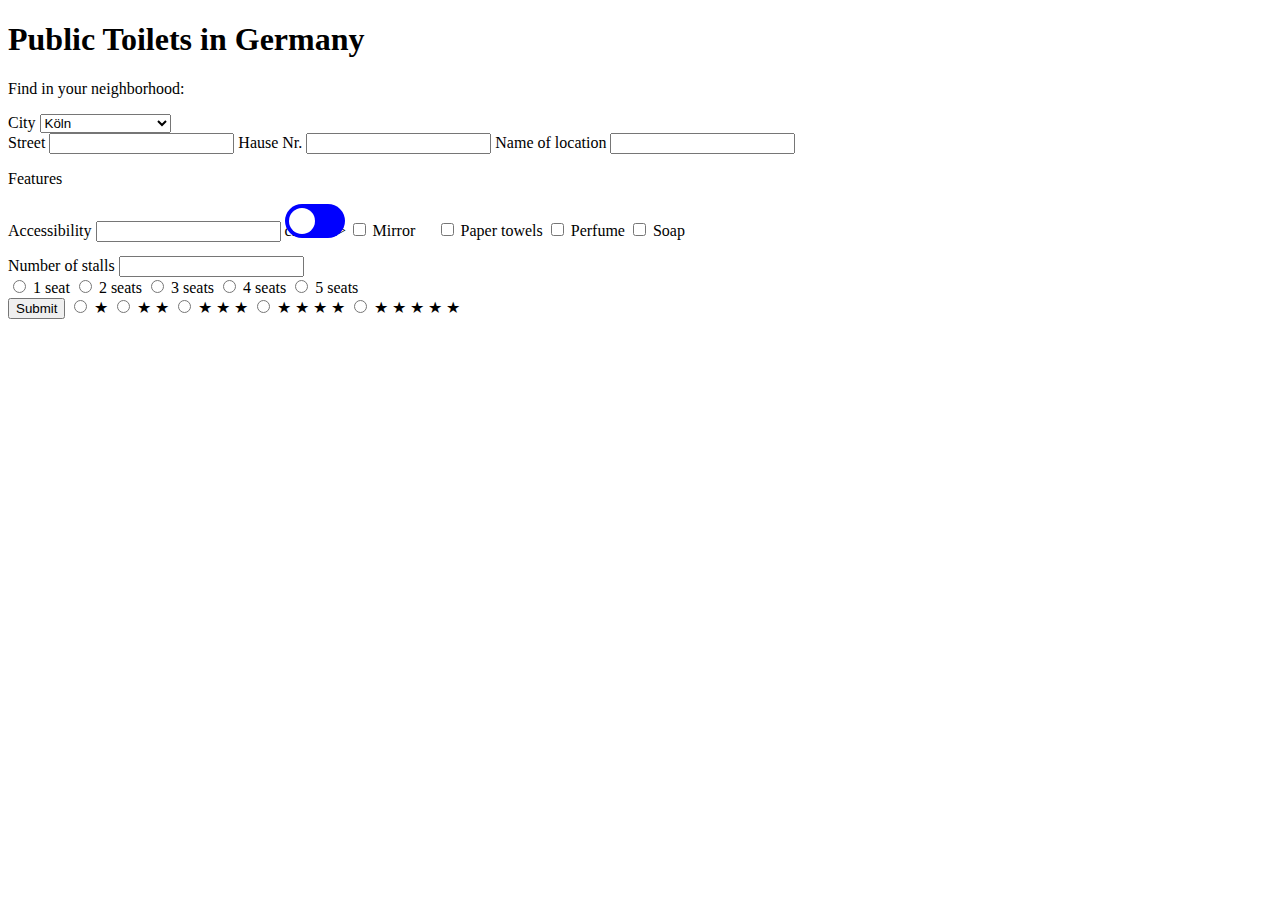
==== index.html @ b59660b9 "toilet" ====
<!DOCTYPE html>
<html lang="en">
<head>
    <link rel="stylesheet" href="style.css">
    <meta charset="UTF-8">
    <meta name="viewport" content="width=device-width, initial-scale=1.0">
    <title>Document</title>
</head>
<body>
  
    <h1>Public Toilets in Germany</h1>
<p>Find in your neighborhood:</p>

    <form action="https://kloapp.herokuapp.com/add" method="POST">

        <!-- Drop down menu-->
        <div>
            <label for="City">City</label>
          <select name="City">
            <option>Köln</option>
            <option>Düsseldorf</option>
            <option>Wuppertal</option>
            <option>Mönchengladbach</option>
        </select>  
        
    </div>
        <!-- Text filed single line -->
            <label for="street">Street</label>
            <input name="street" type="text">

        <!-- Text filed single line -->
        <label for="streetnr">Hause Nr.</label>
        <input name="streetnr" type="text">

        <!-- Text filed single line -->
        <label for="name">Name of location</label>
        <input name="name" type="text">

        <div class="features">
        <p>Features</p>
        <!-- Features - single text -->
        <label for="feat-access">Accessibility</label>
        <input name="feat-access" type="text">

        <!--Features Checkbox-->
        <label class="switch">
            <input type="checkbox">checked>
            <span class="slider round"></span>
        </label>
        <input name="feat-mirror" type="checkbox">
        <label class="switch" for="feat-mirror" >Mirror</label>
        <input name="feat-papertowels" type="checkbox">
        <label for="feat-papertowels">Paper towels</label>
        <input name="feat-perfume" type="checkbox">
        <label for="feat-perfume">Perfume</label>
        <input name="feat-soap" type="checkbox">
        <label for="feat-soap">Soap</label>
        </div>


    
     

        
        

        <!-- Number of stalls-->
        <label for="stalls">Number of stalls</label>
       <input name="stalls" type="number">
        
        
        
       
        <!-- Radio seeond option-->
        <div class="radio">
        <input id="seats-1" type="radio" name="seats" value="1">
        <label for="seats-1">1 seat</label>
        <input id="seats-2" type="radio" name="seats" value="2">
        <label for="seats-2">2 seats</label>
        <input id="seats-3" type="radio" name="seats" value="3">
        <label for="seats-3">3 seats</label>
        <input id="seats-4" type="radio" name="seats" value="4">
        <label for="seats-4">4 seats</label>
        <input id="seats-5" type="radio" name="seats" value="5">
        <label for="seats-5">5 seats</label>
        </div> 


        <!-- Submit button-->
        <input type="submit">




        
       <!--Rating stars-->
       <form class="rating">
        <label>
          <input type="radio" name="stars" value="1" />
          <span class="icon">★</span>
        </label>
        <label>
          <input type="radio" name="stars" value="2" />
          <span class="icon">★</span>
          <span class="icon">★</span>
        </label>
        <label>
          <input type="radio" name="stars" value="3" />
          <span class="icon">★</span>
          <span class="icon">★</span>
          <span class="icon">★</span>   
        </label>
        <label>
          <input type="radio" name="stars" value="4" />
          <span class="icon">★</span>
          <span class="icon">★</span>
          <span class="icon">★</span>
          <span class="icon">★</span>
        </label>
        <label>
          <input type="radio" name="stars" value="5" />
          <span class="icon">★</span>
          <span class="icon">★</span>
          <span class="icon">★</span>
          <span class="icon">★</span>
          <span class="icon">★</span>
        </label>
      </form>
       
       












    </form>
    
</body>
</html>
---- style.css ----
/*body {
    background-image:url("Public-toilet.jpg");
    background-repeat: no-repeat;
    background-size: auto 900px;
}*/

.switch {
    position: relative;
    display: inline-block;
    width: 60px;
    height: 34px;
}
.switch input {
    opacity: 0;
    width: 0%;
    height: 0;
}

.slider {
    position: absolute;
    cursor: pointer;
    top: 0;
    left: 0;
    right: 0;
    bottom: 0;
    background-color: blue;
    transition: .4s;
}
.slider:before {
    position: absolute;
    content: "";
    height: 26px;
    width: 26px;
    left: 4px;
    bottom: 4px;
    background-color: white;
    transition: .4s;
}
input:checked + .slider {
    background-color: #2196f3;
}
input:checked + .slider {
    box-shadow: 0 0 1px #2196f3;
}

input:checked + .slider:before {
    -ms-transform: translateX(26px);
    transform: translateX(26px);
}

.slider.round {
    border-radius: 34px;

}

.slider.round::before {
    border-radius: 50%;
}

.rating {
    display: inline-block;
    position: relative;
    height: 50px;
    line-height: 50px;
    font-size: 50px;
  }
  
  .rating label {
    position: absolute;
    top: 0;
    left: 0;
    height: 100%;
    cursor: pointer;
  }
  
  .rating label:last-child {
    position: static;
  }
  
  .rating label:nth-child(1) {
    z-index: 5;
  }
  
  .rating label:nth-child(2) {
    z-index: 4;
  }
  
  .rating label:nth-child(3) {
    z-index: 3;
  }
  
  .rating label:nth-child(4) {
    z-index: 2;
  }
  
  .rating label:nth-child(5) {
    z-index: 1;
  }
  
  .rating label input {
    position: absolute;
    top: 0;
    left: 0;
    opacity: 0;
  }
  
  .rating label .icon {
    float: left;
    color: transparent;
  }
  
  .rating label:last-child .icon {
    color: #000;
  }
  
  .rating:not(:hover) label input:checked ~ .icon,
  .rating:hover label:hover input ~ .icon {
    color: #09f;
  }
  
  .rating label input:focus:not(:checked) ~ .icon:last-child {
    color: #000;
    text-shadow: 0 0 5px #09f;
  }
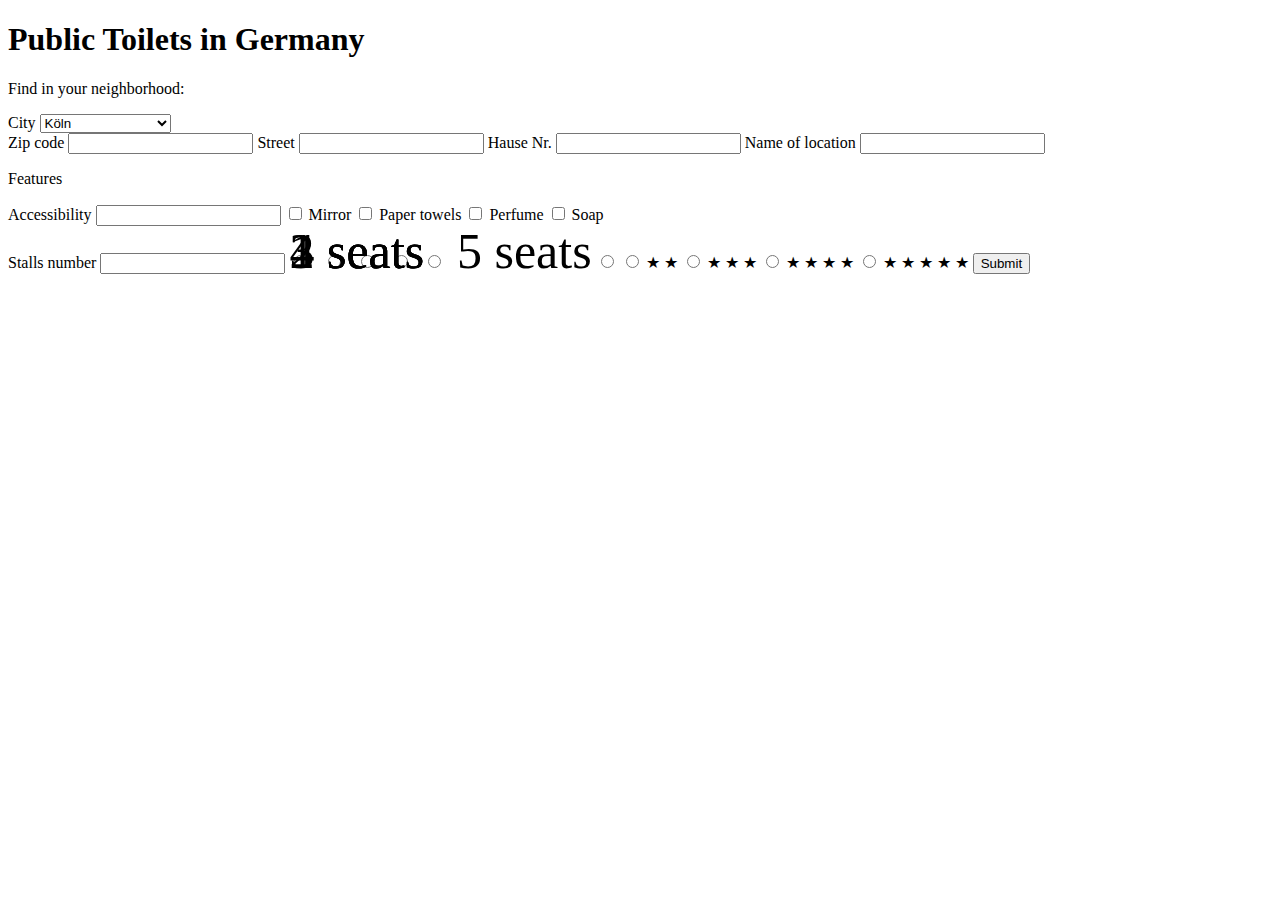
==== commit e6b1f8a8: "stalls - correct version" ====
--- a/index.html
+++ b/index.html
@@ -1,54 +1,53 @@
 <!DOCTYPE html>
 <html lang="en">
 <head>
-    <link rel="stylesheet" href="style.css">
     <meta charset="UTF-8">
     <meta name="viewport" content="width=device-width, initial-scale=1.0">
-    <title>Document</title>
+    <title>Public Toilets App</title>
+    <link rel="stylesheet" href="style.css">
 </head>
 <body>
-  
     <h1>Public Toilets in Germany</h1>
-<p>Find in your neighborhood:</p>
+    <p>Find in your neighborhood:</p>
 
     <form action="https://kloapp.herokuapp.com/add" method="POST">
 
-        <!-- Drop down menu-->
-        <div>
-            <label for="City">City</label>
-          <select name="City">
-            <option>Köln</option>
-            <option>Düsseldorf</option>
-            <option>Wuppertal</option>
-            <option>Mönchengladbach</option>
-        </select>  
-        
+      <!-- Drop down menu-->
+      <div>
+        <label for="City">City</label>
+      <select name="City" minlength="3" required>
+        <option>Köln</option>
+        <option>Düsseldorf</option>
+        <option>Wuppertal</option>
+        <option>Mönchengladbach</option>
+    </select>  
     </div>
-        <!-- Text filed single line -->
-            <label for="street">Street</label>
-            <input name="street" type="text">
 
-        <!-- Text filed single line -->
-        <label for="streetnr">Hause Nr.</label>
-        <input name="streetnr" type="text">
+     <!-- Text filed single line -->
+     <label for="zip">Zip code</label>
+     <input name="zip" type="text" minlength="5" maxlength="5" required>
 
-        <!-- Text filed single line -->
-        <label for="name">Name of location</label>
-        <input name="name" type="text">
+    <!-- Text filed single line -->
+    <label for="street">Street</label>
+    <input name="street" type="text" minlength="3" required>
 
-        <div class="features">
+     <!-- Text filed single line -->
+     <label for="streetnr">Hause Nr.</label>
+     <input name="streetnr" type="text" required>
+
+      <!-- Text filed single line -->
+      <label for="name">Name of location</label>
+      <input name="name" type="text">
+
+      <div class="features">
         <p>Features</p>
         <!-- Features - single text -->
         <label for="feat-access">Accessibility</label>
         <input name="feat-access" type="text">
 
         <!--Features Checkbox-->
-        <label class="switch">
-            <input type="checkbox">checked>
-            <span class="slider round"></span>
-        </label>
         <input name="feat-mirror" type="checkbox">
-        <label class="switch" for="feat-mirror" >Mirror</label>
+        <label for="feat-mirror">Mirror</label>
         <input name="feat-papertowels" type="checkbox">
         <label for="feat-papertowels">Paper towels</label>
         <input name="feat-perfume" type="checkbox">
@@ -57,90 +56,69 @@
         <label for="feat-soap">Soap</label>
         </div>
 
+      <!-- Number of stalls-->
+      <label for="stalls">Stalls number</label>
+      <input name="stalls" type="number" min="1" required>
 
-    
-     
+      <!-- Radio - first version-->
+<!-- <input type="radio" name="seats" value="1">
+      <input type="radio" name="seats" value="2">
+      <input type="radio" name="seats" value="3">
+      <input type="radio" name="seats" value="4">
+      <input type="radio" name="seats" value="5">
+-->
 
-        
-        
-
-        <!-- Number of stalls-->
-        <label for="stalls">Number of stalls</label>
-       <input name="stalls" type="number">
-        
-        
-        
-       
-        <!-- Radio seeond option-->
-        <div class="radio">
-        <input id="seats-1" type="radio" name="seats" value="1">
-        <label for="seats-1">1 seat</label>
-        <input id="seats-2" type="radio" name="seats" value="2">
-        <label for="seats-2">2 seats</label>
-        <input id="seats-3" type="radio" name="seats" value="3">
-        <label for="seats-3">3 seats</label>
-        <input id="seats-4" type="radio" name="seats" value="4">
-        <label for="seats-4">4 seats</label>
-        <input id="seats-5" type="radio" name="seats" value="5">
-        <label for="seats-5">5 seats</label>
-        </div> 
+ <!-- Radio seeond option-->
+ <div class="rating" type="number" min="1" max="5" required>
+    <input id="seats-1" type="radio" name="rating" value="1">
+    <label for="seats-1">1 seat</label>
+    <input id="seats-2" type="radio" name="rating" value="2">
+    <label for="seats-2">2 seats</label>
+    <input id="seats-3" type="radio" name="rating" value="3">
+    <label for="seats-3">3 seats</label>
+    <input id="seats-4" type="radio" name="rating" value="4">
+    <label for="seats-4">4 seats</label>
+    <input id="seats-5" type="radio" name="rating" value="5">
+    <label for="seats-5">5 seats</label>
+    </div> 
 
 
-        <!-- Submit button-->
-        <input type="submit">
-
-
-
-
-        
-       <!--Rating stars-->
-       <form class="rating">
+    <form class="rating">
         <label>
-          <input type="radio" name="stars" value="1" />
-          <span class="icon">★</span>
+          <input type="radio" name="seats" value="1" />
+          <span class="icon"><i class="fas fa-toilet"></i></span>
         </label>
         <label>
-          <input type="radio" name="stars" value="2" />
+          <input type="radio" name="seats" value="2" />
           <span class="icon">★</span>
           <span class="icon">★</span>
         </label>
         <label>
-          <input type="radio" name="stars" value="3" />
+          <input type="radio" name="seats" value="3" />
           <span class="icon">★</span>
           <span class="icon">★</span>
           <span class="icon">★</span>   
         </label>
         <label>
-          <input type="radio" name="stars" value="4" />
+          <input type="radio" name="seats" value="4" />
           <span class="icon">★</span>
           <span class="icon">★</span>
           <span class="icon">★</span>
           <span class="icon">★</span>
         </label>
         <label>
-          <input type="radio" name="stars" value="5" />
+          <input type="radio" name="seats" value="5" />
           <span class="icon">★</span>
           <span class="icon">★</span>
           <span class="icon">★</span>
           <span class="icon">★</span>
           <span class="icon">★</span>
         </label>
-      </form>
-       
-       
 
+      <!-- Submit button-->
+      <input type="submit">
+   
+</form>
 
-
-
-
-
-
-
-
-
-
-
-    </form>
-    
 </body>
 </html>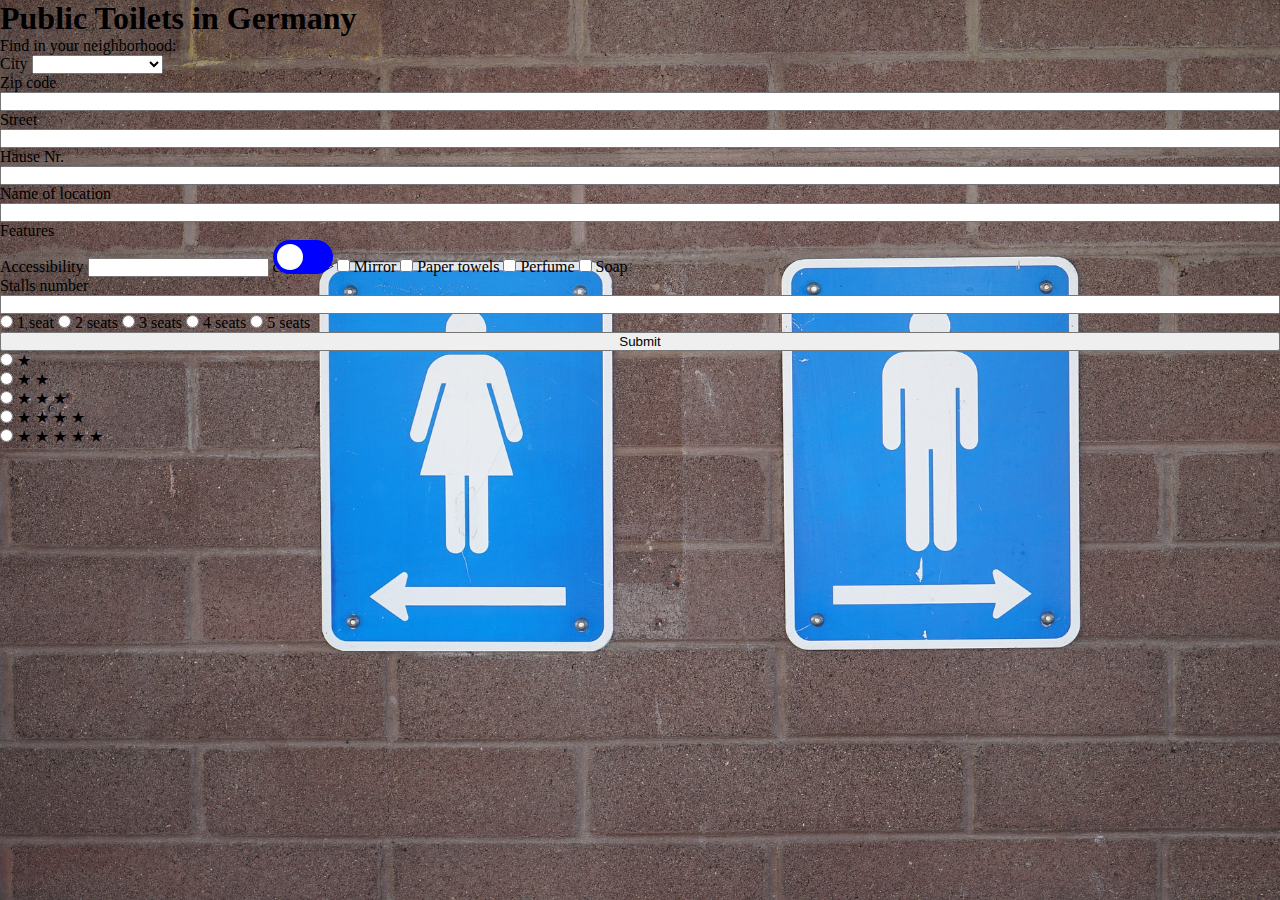
==== commit 207748be: "tabele" ====
--- a/index.html
+++ b/index.html
@@ -1,10 +1,10 @@
 <!DOCTYPE html>
 <html lang="en">
 <head>
+    <link rel="stylesheet" href="style.css">
     <meta charset="UTF-8">
     <meta name="viewport" content="width=device-width, initial-scale=1.0">
-    <title>Public Toilets App</title>
-    <link rel="stylesheet" href="style.css">
+    <title>Document</title>
 </head>
 <body>
     <h1>Public Toilets in Germany</h1>
@@ -16,6 +16,7 @@
       <div>
         <label for="City">City</label>
       <select name="City" minlength="3" required>
+        <option></option>
         <option>Köln</option>
         <option>Düsseldorf</option>
         <option>Wuppertal</option>
@@ -24,28 +25,32 @@
     </div>
 
      <!-- Text filed single line -->
-     <label for="zip">Zip code</label>
-     <input name="zip" type="text" minlength="5" maxlength="5" required>
+    <label for="zip">Zip code</label>
+    <input name="zip" type="text" minlength="5" maxlength="5" required>
 
     <!-- Text filed single line -->
     <label for="street">Street</label>
     <input name="street" type="text" minlength="3" required>
 
      <!-- Text filed single line -->
-     <label for="streetnr">Hause Nr.</label>
-     <input name="streetnr" type="text" required>
+    <label for="streetnr">Hause Nr.</label>
+    <input name="streetnr" type="text" required>
 
       <!-- Text filed single line -->
-      <label for="name">Name of location</label>
-      <input name="name" type="text">
+    <label for="name">Name of location</label>
+    <input name="name" type="text">
 
-      <div class="features">
-        <p>Features</p>
+    <div class="features">
+    <p>Features</p>
         <!-- Features - single text -->
-        <label for="feat-access">Accessibility</label>
-        <input name="feat-access" type="text">
+       <label for="feat-access">Accessibility</label>
+       <input name="feat-access" type="text">
 
         <!--Features Checkbox-->
+        <label class="switch">
+        <input type="checkbox">checked>
+        <span class="slider round"></span>
+        </label>
         <input name="feat-mirror" type="checkbox">
         <label for="feat-mirror">Mirror</label>
         <input name="feat-papertowels" type="checkbox">
@@ -59,66 +64,92 @@
       <!-- Number of stalls-->
       <label for="stalls">Stalls number</label>
       <input name="stalls" type="number" min="1" required>
-
-      <!-- Radio - first version-->
-<!-- <input type="radio" name="seats" value="1">
-      <input type="radio" name="seats" value="2">
-      <input type="radio" name="seats" value="3">
-      <input type="radio" name="seats" value="4">
-      <input type="radio" name="seats" value="5">
--->
-
- <!-- Radio seeond option-->
- <div class="rating" type="number" min="1" max="5" required>
-    <input id="seats-1" type="radio" name="rating" value="1">
-    <label for="seats-1">1 seat</label>
-    <input id="seats-2" type="radio" name="rating" value="2">
-    <label for="seats-2">2 seats</label>
-    <input id="seats-3" type="radio" name="rating" value="3">
-    <label for="seats-3">3 seats</label>
-    <input id="seats-4" type="radio" name="rating" value="4">
-    <label for="seats-4">4 seats</label>
-    <input id="seats-5" type="radio" name="rating" value="5">
-    <label for="seats-5">5 seats</label>
-    </div> 
+        
+       
+        <!-- Radio seeond option-->
+        <div class="radio">
+        <input id="seats-1" type="radio" name="rating" value="1">
+        <label for="seats-1">1 seat</label>
+        <input id="seats-2" type="radio" name="rating" value="2">
+        <label for="seats-2">2 seats</label>
+        <input id="seats-3" type="radio" name="rating" value="3">
+        <label for="seats-3">3 seats</label>
+        <input id="seats-4" type="radio" name="rating" value="4">
+        <label for="seats-4">4 seats</label>
+        <input id="seats-5" type="radio" name="rating" value="5">
+        <label for="seats-5">5 seats</label>
+        </div> 
 
 
-    <form class="rating">
+        <!-- Submit button-->
+        <input type="submit">
+
+
+
+
+
+       <!--Rating stars-->
+       <form class="rating">
         <label>
-          <input type="radio" name="seats" value="1" />
-          <span class="icon"><i class="fas fa-toilet"></i></span>
+          <input type="radio" name="stars" value="1" />
+          <span class="icon">★</span>
         </label>
         <label>
-          <input type="radio" name="seats" value="2" />
+          <input type="radio" name="stars" value="2" />
           <span class="icon">★</span>
           <span class="icon">★</span>
         </label>
         <label>
-          <input type="radio" name="seats" value="3" />
+          <input type="radio" name="stars" value="3" />
           <span class="icon">★</span>
           <span class="icon">★</span>
           <span class="icon">★</span>   
         </label>
         <label>
-          <input type="radio" name="seats" value="4" />
+          <input type="radio" name="stars" value="4" />
           <span class="icon">★</span>
           <span class="icon">★</span>
           <span class="icon">★</span>
           <span class="icon">★</span>
         </label>
         <label>
-          <input type="radio" name="seats" value="5" />
+          <input type="radio" name="stars" value="5" />
           <span class="icon">★</span>
           <span class="icon">★</span>
           <span class="icon">★</span>
           <span class="icon">★</span>
           <span class="icon">★</span>
         </label>
+      </form>
 
-      <!-- Submit button-->
-      <input type="submit">
-   
-</form>
+      
 
+
+
+
+
+
+
+
+
+
+
+      </table>
+       
+       
+
+
+
+
+
+
+
+
+
+
+
+
+    </form>
+    
 </body>
 </html>--- a/style.css
+++ b/style.css
@@ -1,8 +1,8 @@
-/*body {
+body {
     background-image:url("Public-toilet.jpg");
     background-repeat: no-repeat;
     background-size: auto 900px;
-}*/
+}
 
 .switch {
     position: relative;
@@ -57,7 +57,7 @@
     border-radius: 50%;
 }
 
-.rating {
+form .rating {
     display: inline-block;
     position: relative;
     height: 50px;
@@ -65,7 +65,7 @@
     font-size: 50px;
   }
   
-  .rating label {
+form .rating label {
     position: absolute;
     top: 0;
     left: 0;
@@ -73,52 +73,70 @@
     cursor: pointer;
   }
   
-  .rating label:last-child {
+ form .rating label:last-child {
     position: static;
   }
   
-  .rating label:nth-child(1) {
+ form .rating label:nth-child(1) {
     z-index: 5;
   }
   
-  .rating label:nth-child(2) {
+ form .rating label:nth-child(2) {
     z-index: 4;
   }
   
-  .rating label:nth-child(3) {
+ form .rating label:nth-child(3) {
     z-index: 3;
   }
   
-  .rating label:nth-child(4) {
+  form .rating label:nth-child(4) {
     z-index: 2;
   }
   
-  .rating label:nth-child(5) {
+  form .rating label:nth-child(5) {
     z-index: 1;
   }
   
-  .rating label input {
+  form .rating label input {
     position: absolute;
     top: 0;
     left: 0;
     opacity: 0;
   }
   
-  .rating label .icon {
+  form .rating label .icon {
     float: left;
     color: transparent;
   }
   
-  .rating label:last-child .icon {
+  form .rating label:last-child .icon {
     color: #000;
   }
   
-  .rating:not(:hover) label input:checked ~ .icon,
+  form .rating:not(:hover) label input:checked ~ .icon,
   .rating:hover label:hover input ~ .icon {
     color: #09f;
   }
   
-  .rating label input:focus:not(:checked) ~ .icon:last-child {
+  form .rating label input:focus:not(:checked) ~ .icon:last-child {
     color: #000;
     text-shadow: 0 0 5px #09f;
-  }+  }
+ 
+
+* {
+    margin: 0;
+    padding: 0;
+}
+
+form {
+    display: flex;
+    flex-direction: column;
+}
+
+#toilets-table, th, td {
+    border: 1px solid black;
+    justify-content: center;
+    margin: 5px;
+    padding: 5px;
+}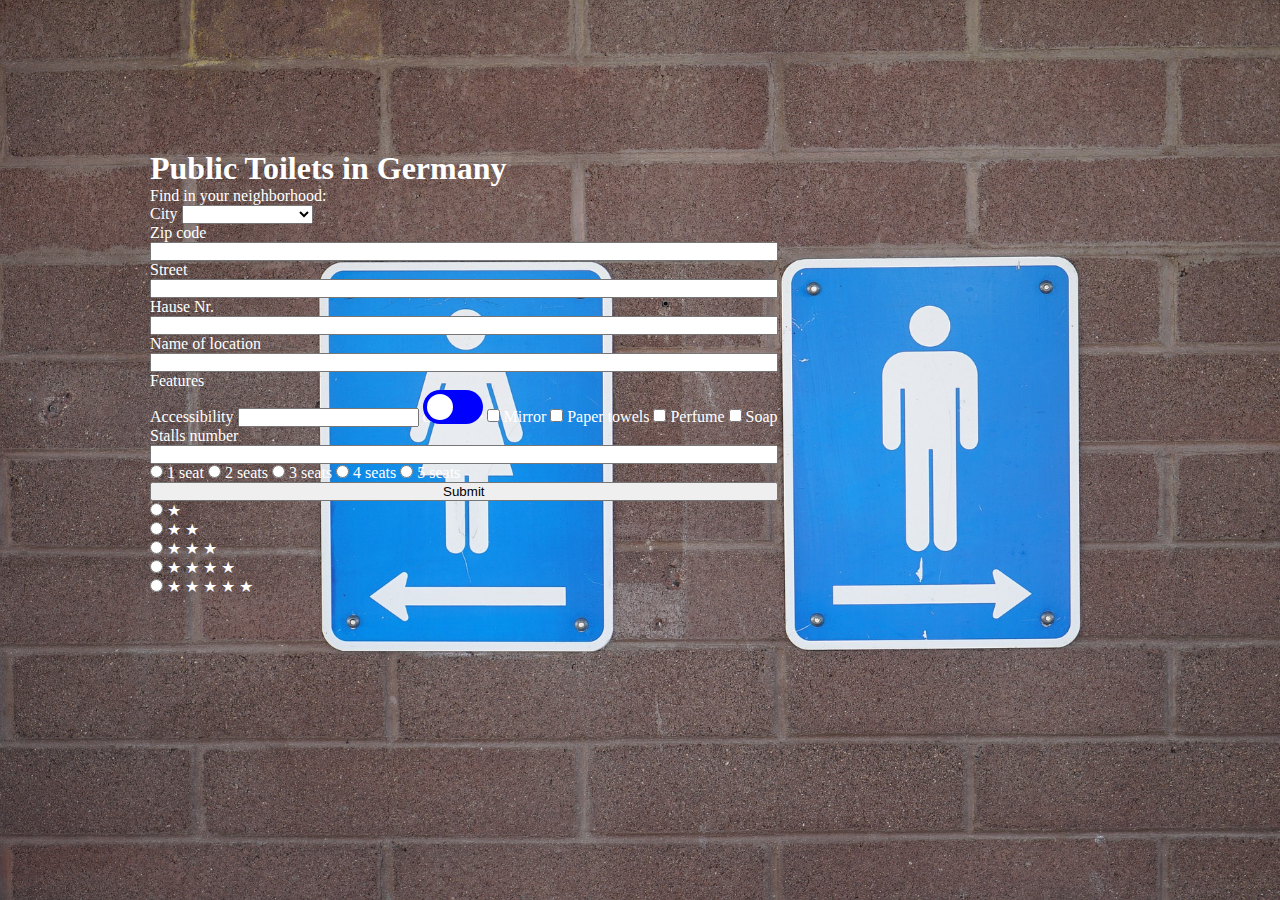
==== commit 10696226: "toilet display" ====
--- a/index.html
+++ b/index.html
@@ -49,7 +49,7 @@
         <!--Features Checkbox-->
         <label class="switch">
         <input type="checkbox">checked>
-        <span class="slider round"></span>
+        <span class="slider round"> </span>
         </label>
         <input name="feat-mirror" type="checkbox">
         <label for="feat-mirror">Mirror</label>
--- a/style.css
+++ b/style.css
@@ -2,7 +2,12 @@
     background-image:url("Public-toilet.jpg");
     background-repeat: no-repeat;
     background-size: auto 900px;
-}
+    margin: 50px 50px 50px ;
+    padding: 100px 100px 100px ;
+    color: white;
+    display:inline-block;
+   justify-content: start;
+} 
 
 .switch {
     position: relative;
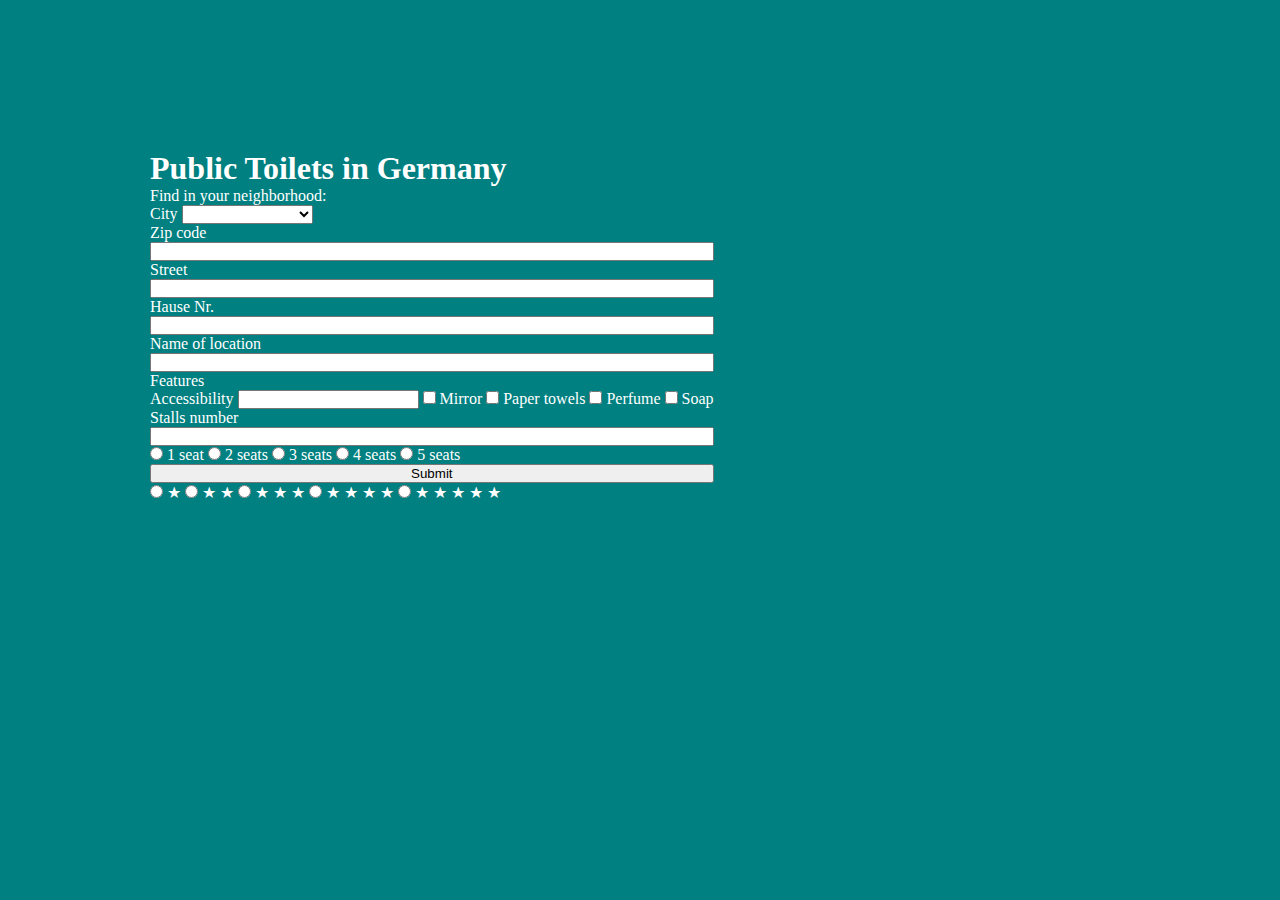
==== commit 8f1d710a: "toilet germany" ====
--- a/index.html
+++ b/index.html
@@ -47,10 +47,10 @@
        <input name="feat-access" type="text">
 
         <!--Features Checkbox-->
-        <label class="switch">
+        <!--<label class="switch">
         <input type="checkbox">checked>
         <span class="slider round"> </span>
-        </label>
+        </label>  -->
         <input name="feat-mirror" type="checkbox">
         <label for="feat-mirror">Mirror</label>
         <input name="feat-papertowels" type="checkbox">
@@ -89,6 +89,7 @@
 
 
        <!--Rating stars-->
+       <nav>
        <form class="rating">
         <label>
           <input type="radio" name="stars" value="1" />
@@ -122,7 +123,7 @@
         </label>
       </form>
 
-      
+      </nav>
 
 
 
--- a/style.css
+++ b/style.css
@@ -1,7 +1,6 @@
 body {
-    background-image:url("Public-toilet.jpg");
-    background-repeat: no-repeat;
-    background-size: auto 900px;
+    
+    background-color: teal;
     margin: 50px 50px 50px ;
     padding: 100px 100px 100px ;
     color: white;
@@ -62,7 +61,7 @@
     border-radius: 50%;
 }
 
-form .rating {
+nav form .rating {
     display: inline-block;
     position: relative;
     height: 50px;
@@ -70,7 +69,7 @@
     font-size: 50px;
   }
   
-form .rating label {
+nav form .rating label {
     position: absolute;
     top: 0;
     left: 0;
@@ -78,11 +77,11 @@
     cursor: pointer;
   }
   
- form .rating label:last-child {
+nav form .rating label:last-child {
     position: static;
   }
   
- form .rating label:nth-child(1) {
+ nav form .rating label:nth-child(1) {
     z-index: 5;
   }
   
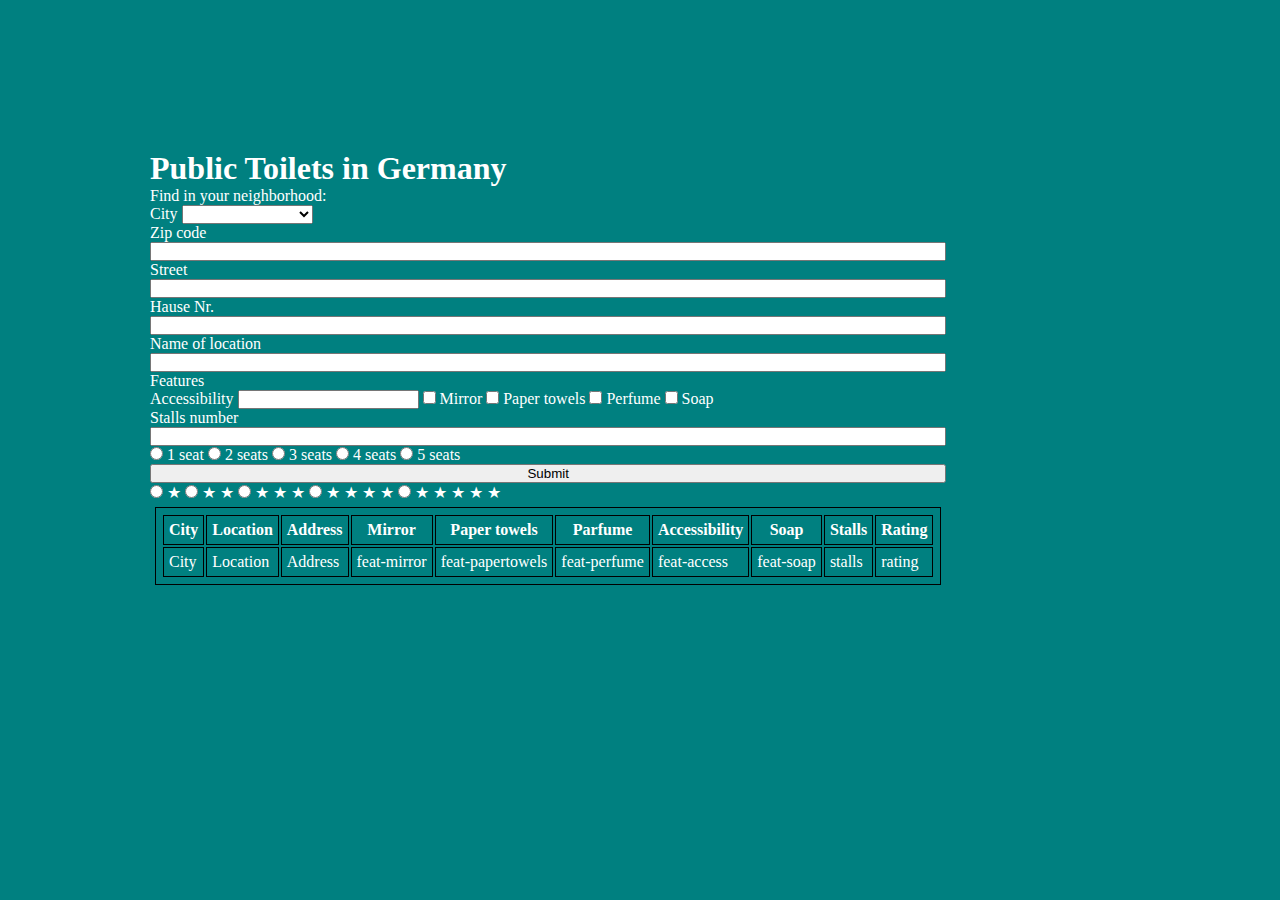
==== commit ae7c2e90: "with table in one file" ====
--- a/index.html
+++ b/index.html
@@ -89,7 +89,7 @@
 
 
        <!--Rating stars-->
-       <nav>
+       <div>
        <form class="rating">
         <label>
           <input type="radio" name="stars" value="1" />
@@ -123,34 +123,55 @@
         </label>
       </form>
 
-      </nav>
+      </div>
+
+    </form>
 
 
+    <table id="toilets-table">
+        
+      <thead>
+     
+          <tr>
 
+              <th>City</th>
+              <th>Location</th>
+              <th>Address</th>
+              <th>Mirror</th>
+              <th>Paper towels</th>
+              <th>Parfume</th>
+              <th>Accessibility</th>
+              <th>Soap</th>
+              <th>Stalls</th>
+              <th>Rating</th>
+         
+          </tr>
 
+      </thead>
 
+      <tbody>
+      <tr>
+        <td class="city">City</td>
+        <td class="location">Location</td>
+        <td class="address">Address</td>
+     
+      
+        <td class="feat-mirror">feat-mirror</td>
+        <td class="feat-papertowels">feat-papertowels</td>
+        <td class="feat-perfume">feat-perfume</td>
+  
+      
+        <td class="feat-access">feat-access</td>
+        <td class="feat-soap">feat-soap</td>
+        <td class="stalls">stalls</td>
+        <td class="rating">rating</td>
 
-
-
-
-
-
-      </table>
-       
-       
-
-
-
-
-
-
-
-
-
-
-
-
-    </form>
+      </tr>
+  </tbody>
+    </table>
+  <script src="https://kloapp.herokuapp.com/javascripts/pure.min.js"></script>
+  <script src="https://kloapp.herokuapp.com/javascripts/render.js"></script>
+  
     
 </body>
 </html>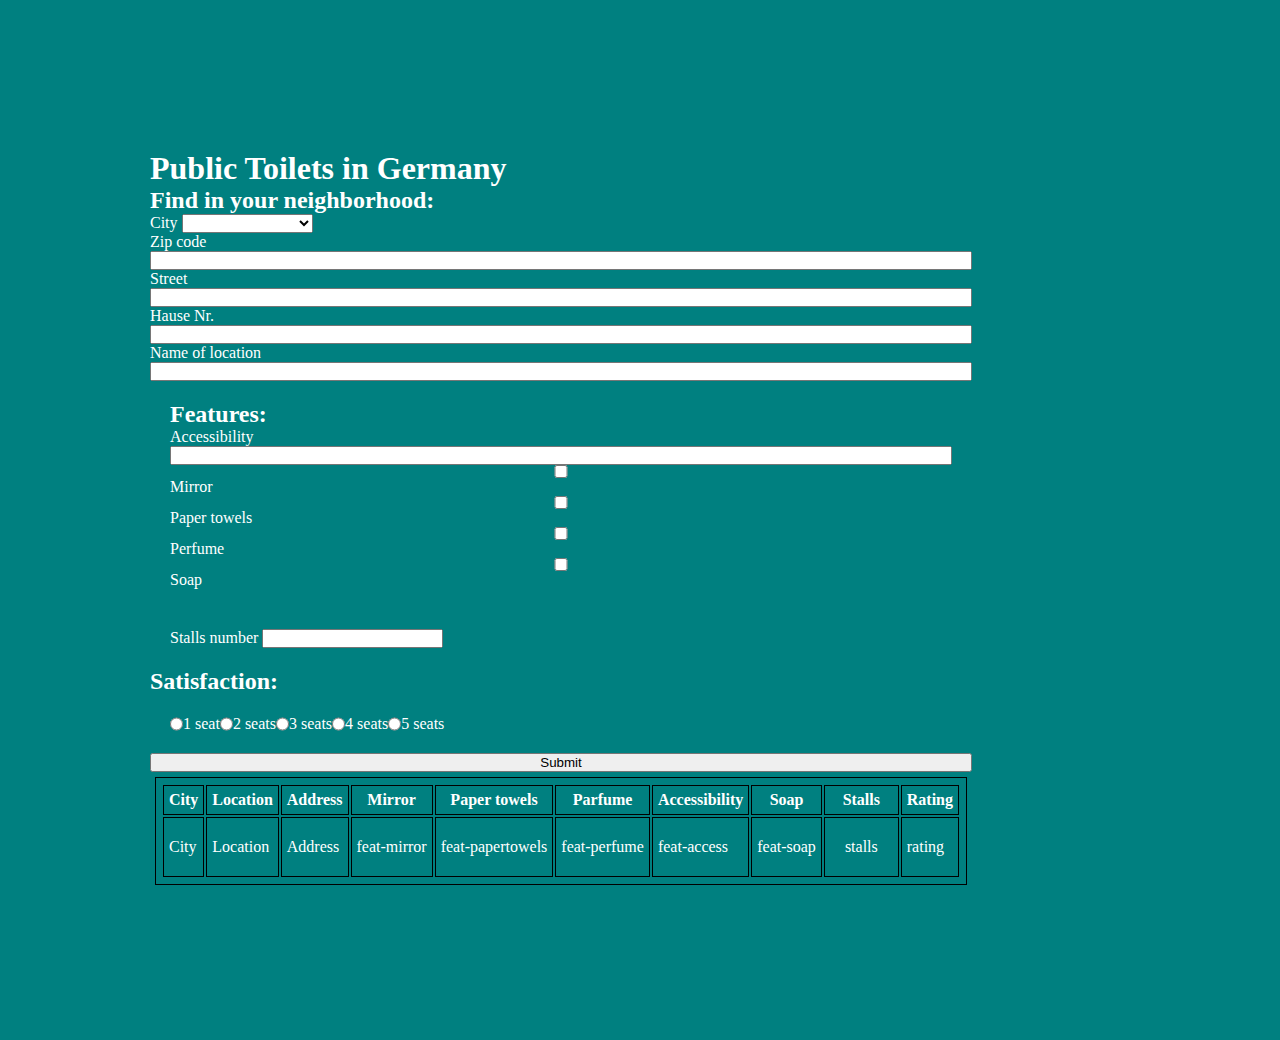
==== commit 1699571d: "added flexbox, deleted stars" ====
--- a/index.html
+++ b/index.html
@@ -7,12 +7,13 @@
     <title>Document</title>
 </head>
 <body>
+  <form action="https://kloapp.herokuapp.com/add" method="POST">
+
     <h1>Public Toilets in Germany</h1>
-    <p>Find in your neighborhood:</p>
+    <h2>Find in your neighborhood:</h2>
 
-    <form action="https://kloapp.herokuapp.com/add" method="POST">
-
-      <!-- Drop down menu-->
+    <div class="text">
+    <!-- Drop down menu-->
       <div>
         <label for="City">City</label>
       <select name="City" minlength="3" required>
@@ -39,9 +40,10 @@
       <!-- Text filed single line -->
     <label for="name">Name of location</label>
     <input name="name" type="text">
+  </div>
 
     <div class="features">
-    <p>Features</p>
+    <h2>Features:</h2>
         <!-- Features - single text -->
        <label for="feat-access">Accessibility</label>
        <input name="feat-access" type="text">
@@ -62,69 +64,29 @@
         </div>
 
       <!-- Number of stalls-->
+      <div class="stalls">
       <label for="stalls">Stalls number</label>
       <input name="stalls" type="number" min="1" required>
-        
+      </div>
        
         <!-- Radio seeond option-->
+        <h2>Satisfaction:</h2>
         <div class="radio">
-        <input id="seats-1" type="radio" name="rating" value="1">
-        <label for="seats-1">1 seat</label>
-        <input id="seats-2" type="radio" name="rating" value="2">
-        <label for="seats-2">2 seats</label>
-        <input id="seats-3" type="radio" name="rating" value="3">
-        <label for="seats-3">3 seats</label>
-        <input id="seats-4" type="radio" name="rating" value="4">
-        <label for="seats-4">4 seats</label>
-        <input id="seats-5" type="radio" name="rating" value="5">
-        <label for="seats-5">5 seats</label>
+           <input id="seats-1" type="radio" name="rating" value="1">
+          <label for="seats-1">1 seat</label>
+          <input id="seats-2" type="radio" name="rating" value="2">
+          <label for="seats-2">2 seats</label>
+          <input id="seats-3" type="radio" name="rating" value="3">
+          <label for="seats-3">3 seats</label>
+          <input id="seats-4" type="radio" name="rating" value="4">
+          <label for="seats-4">4 seats</label>
+          <input id="seats-5" type="radio" name="rating" value="5">
+          <label for="seats-5">5 seats</label>
         </div> 
 
 
         <!-- Submit button-->
         <input type="submit">
-
-
-
-
-
-       <!--Rating stars-->
-       <div>
-       <form class="rating">
-        <label>
-          <input type="radio" name="stars" value="1" />
-          <span class="icon">★</span>
-        </label>
-        <label>
-          <input type="radio" name="stars" value="2" />
-          <span class="icon">★</span>
-          <span class="icon">★</span>
-        </label>
-        <label>
-          <input type="radio" name="stars" value="3" />
-          <span class="icon">★</span>
-          <span class="icon">★</span>
-          <span class="icon">★</span>   
-        </label>
-        <label>
-          <input type="radio" name="stars" value="4" />
-          <span class="icon">★</span>
-          <span class="icon">★</span>
-          <span class="icon">★</span>
-          <span class="icon">★</span>
-        </label>
-        <label>
-          <input type="radio" name="stars" value="5" />
-          <span class="icon">★</span>
-          <span class="icon">★</span>
-          <span class="icon">★</span>
-          <span class="icon">★</span>
-          <span class="icon">★</span>
-        </label>
-      </form>
-
-      </div>
-
     </form>
 
 
--- a/style.css
+++ b/style.css
@@ -143,4 +143,27 @@
     justify-content: center;
     margin: 5px;
     padding: 5px;
+}
+
+.features {
+  display: flex;
+  flex-flow: column;
+  padding: 20px;
+}
+
+.stalls {
+  padding: 20px;
+}
+
+.radio { 
+  display: flex;
+  flex-flow: row;
+  flex-wrap: nowrap;
+  padding: 20px;
+}
+
+.text {
+  display: flex;
+  flex-flow: column;
+  flex-wrap: nowrap;
 }